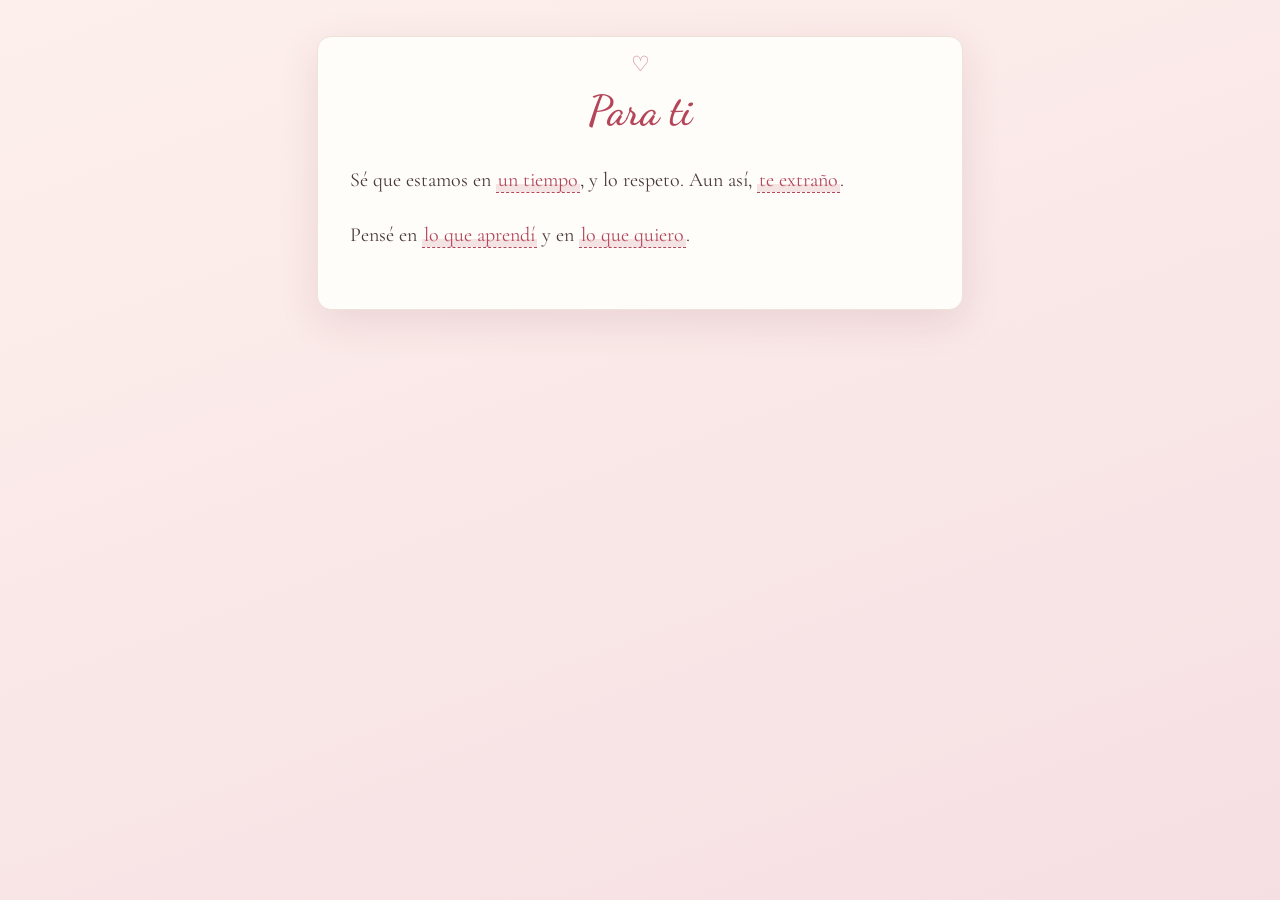
==== aprendi.html @ a267d31f "cambios" ====
<!DOCTYPE html>
<html lang="es">
<head>
  <meta charset="utf-8">
  <meta name="viewport" content="width=device-width, initial-scale=1">
  <meta name="robots" content="noindex">
  <title>Una carta para ti</title>
  <meta property="og:title" content="Una carta para ti">
  <meta property="og:description" content="Toca para abrirla">
  
  <link rel="preconnect" href="https://fonts.googleapis.com"> <!-- Acelera la conexión con Google Fonts -->
<link rel="preconnect" href="https://fonts.gstatic.com" crossorigin> <!-- Acelera la descarga de las fuentes -->
<link href="https://fonts.googleapis.com/css2?family=Cormorant+Garamond:ital,wght@0,400;0,600;1,400&family=Dancing+Script:wght@600&display=swap" rel="stylesheet"> <!-- Carga las fuentes Cormorant Garamond y Dancing Script --><link rel="stylesheet" href="estilo.css">
</head>
<body>
  <main>
    <h1>Para ti</h1>
    <p>Sé que estamos en <a href="tiempo.html">un tiempo</a>, y lo respeto.
       Aun así, <a href="extrano.html">te extraño</a>.</p>
    <p>Pensé en <a href="aprendi.html">lo que aprendí</a>
       y en <a href="quiero.html">lo que quiero</a>.</p>
  </main>
</body>
</html>
---- estilo.css ----
/* ===== Colores (modo claro) ===== */
:root {
  --fondo-1: #fdf0ec;                    /* color inicial del degradado de fondo */
  --fondo-2: #f6dfe3;                    /* color final del degradado de fondo */
  --papel: #fffdfa;                      /* color de la hoja */
  --texto: #4a3a3a;                      /* color del texto */
  --suave: #9a7b7b;                      /* textos secundarios */
  --acento: #b5465a;                     /* color de títulos y vínculos */
  --resalte: rgba(181, 70, 90, 0.14);    /* color del "resaltador" de los vínculos */
  --linea: #efe2d6;                      /* bordes finos */
}

/* ===== Colores (modo oscuro, si el celular lo usa) ===== */
@media (prefers-color-scheme: dark) {
  :root {
    --fondo-1: #1d1517;
    --fondo-2: #2a1b20;
    --papel: #2a2124;
    --texto: #f1e6e2;
    --suave: #b99a9a;
    --acento: #e58a9b;
    --resalte: rgba(229, 138, 155, 0.18);
    --linea: #3d3033;
  }
}

/* ===== Fondo y tipo de letra general ===== */
body {
  margin: 0;                                                        /* quita márgenes del navegador */
  min-height: 100vh;                                                /* el fondo cubre toda la pantalla */
  background: linear-gradient(160deg, var(--fondo-1), var(--fondo-2)) fixed; /* degradado que no se mueve al hacer scroll */
  color: var(--texto);                                              /* color del texto */
  font-family: "Cormorant Garamond", Georgia, serif;                /* letra elegante (si falla, usa Georgia) */
  font-size: 1.25rem;                                               /* tamaño base, esta fuente es pequeña */
  line-height: 1.75;                                                /* espacio entre renglones */
  display: flex;                                                    /* permite centrar la hoja */
  justify-content: center;                                          /* centra horizontalmente */
  overflow-x: hidden;                                               /* evita scroll lateral por los corazones */
}

/* ===== La hoja de la carta ===== */
main {
  position: relative;                    /* necesario para ponerla encima de los corazones */
  z-index: 1;                            /* la hoja queda por delante de los corazones */
  width: 100%;                           /* usa todo el ancho disponible... */
  max-width: 580px;                      /* ...hasta un máximo de 580px */
  margin: 36px 16px;                     /* separación con los bordes */
  padding: 44px 32px 36px;               /* espacio interior de la hoja */
  background: var(--papel);              /* color de la hoja */
  border: 1px solid var(--linea);        /* borde fino */
  border-radius: 14px;                   /* esquinas redondeadas */
  box-shadow: 0 12px 40px rgba(120, 50, 70, 0.12); /* sombra suave rosada */
  align-self: flex-start;                /* la hoja queda arriba, no estirada */
}

/* Corazón pequeño que adorna la parte superior de la hoja */
main::before {
  content: "♡";                          /* el símbolo */
  position: absolute;                    /* se posiciona respecto a la hoja */
  top: 10px;                             /* separación desde arriba */
  left: 50%;                             /* centrado horizontal... */
  transform: translateX(-50%);           /* ...ajustando su propio ancho */
  color: var(--acento);                  /* color de acento */
  font-size: 1.3rem;                     /* tamaño */
  opacity: 0.7;                          /* un poco transparente */
}

/* ===== Títulos ===== */
h1 {
  font-family: "Dancing Script", cursive; /* letra manuscrita */
  font-weight: 600;                       /* grosor */
  font-size: 2.6rem;                      /* tamaño grande */
  color: var(--acento);                   /* color de acento */
  text-align: center;                     /* centrado */
  margin: 6px 0 26px;                     /* espacios arriba y abajo */
  line-height: 1.2;                       /* altura de línea más ajustada */
}

/* ===== Párrafos ===== */
p {
  margin: 0 0 20px;                       /* espacio debajo de cada párrafo */
}

/* ===== Aparición suave de cada elemento, uno tras otro ===== */
main > * {
  opacity: 0;                             /* empiezan invisibles */
  animation: aparecer 0.9s ease forwards; /* se muestran con animación y se quedan visibles */
}
main > :nth-child(1) { animation-delay: 0.1s; } /* cada hijo entra un poco después */
main > :nth-child(2) { animation-delay: 0.6s; }
main > :nth-child(3) { animation-delay: 1.1s; }
main > :nth-child(4) { animation-delay: 1.6s; }
main > :nth-child(5) { animation-delay: 2.1s; }
main > :nth-child(6) { animation-delay: 2.6s; }
main > :nth-child(7) { animation-delay: 3.1s; }

@keyframes aparecer {                     /* define la animación de entrada */
  from { opacity: 0; transform: translateY(10px); } /* parte invisible y más abajo */
  to   { opacity: 1; transform: none; }             /* termina visible y en su sitio */
}

/* ===== Vínculos con efecto resaltador ===== */
a {
  color: var(--acento);                   /* color de acento */
  text-decoration: none;                  /* quita el subrayado normal */
  border-bottom: 1px dashed var(--acento);/* subrayado punteado propio */
  background: linear-gradient(var(--resalte), var(--resalte)) no-repeat 0 100% / 100% 35%; /* franja de resaltador abajo */
  transition: background-size 0.3s ease;  /* animación suave al pasar el dedo */
  padding: 0 2px;                         /* pequeño aire a los lados */
}
a:hover {
  background-size: 100% 100%;             /* el resaltador cubre toda la palabra */
}

/* ===== Botón "Volver a la carta" ===== */
.volver {
  display: inline-block;                  /* permite darle forma de botón */
  margin-top: 10px;                       /* separación con el texto */
  padding: 8px 18px;                      /* espacio interno */
  border: 1px solid var(--acento);        /* borde de acento */
  border-radius: 999px;                   /* forma de píldora */
  background: none;                       /* sin resaltador */
  font-size: 1rem;                        /* un poco más pequeño */
  transition: background 0.3s, color 0.3s;/* animación suave al pasar el dedo */
}
.volver:hover {
  background: var(--acento);              /* se rellena de color */
  color: var(--papel);                    /* el texto cambia al color de la hoja */
}

/* ===== Firma ===== */
.firma {
  font-family: "Dancing Script", cursive; /* letra manuscrita */
  font-size: 1.7rem;                      /* tamaño */
  color: var(--acento);                   /* color de acento */
  text-align: right;                      /* alineada a la derecha */
  margin-top: 28px;                       /* separación con el texto */
}

/* ===== Pista inferior ===== */
.pista {
  font-size: 0.95rem;                     /* letra pequeña */
  color: var(--suave);                    /* color discreto */
  text-align: center;                     /* centrada */
  margin-top: 26px;                       /* separación con el texto */
  padding-top: 14px;                      /* espacio bajo la línea */
  border-top: 1px solid var(--linea);     /* línea fina arriba */
}

/* ===== Corazones que suben flotando ===== */
.corazones {
  position: fixed;                        /* se quedan fijos en la pantalla */
  inset: 0;                               /* ocupan toda la pantalla */
  pointer-events: none;                   /* no bloquean los toques */
  z-index: 0;                             /* quedan detrás de la hoja */
  overflow: hidden;                       /* no se salen de la pantalla */
}
.corazones span {
  position: absolute;                     /* cada corazón se coloca por separado */
  bottom: -40px;                          /* empieza debajo de la pantalla */
  color: var(--acento);                   /* color de acento */
  opacity: 0;                             /* invisible hasta que empieza a subir */
  animation: subir linear infinite;       /* sube sin parar */
}
@keyframes subir {
  0%   { transform: translateY(0) rotate(0deg); opacity: 0; }           /* abajo e invisible */
  10%  { opacity: 0.35; }                                               /* aparece suavemente */
  100% { transform: translateY(-110vh) rotate(25deg); opacity: 0; }     /* sube hasta arriba y se desvanece */
}
/* Cada corazón con posición, tamaño y velocidad distintos */
.corazones span:nth-child(1) { left: 8%;  font-size: 20px; animation-duration: 14s; animation-delay: 0s; }
.corazones span:nth-child(2) { left: 22%; font-size: 14px; animation-duration: 18s; animation-delay: 3s; }
.corazones span:nth-child(3) { left: 38%; font-size: 24px; animation-duration: 16s; animation-delay: 6s; }
.corazones span:nth-child(4) { left: 55%; font-size: 16px; animation-duration: 20s; animation-delay: 1s; }
.corazones span:nth-child(5) { left: 70%; font-size: 22px; animation-duration: 15s; animation-delay: 8s; }
.corazones span:nth-child(6) { left: 84%; font-size: 15px; animation-duration: 19s; animation-delay: 4s; }
.corazones span:nth-child(7) { left: 94%; font-size: 18px; animation-duration: 17s; animation-delay: 10s; }

/* ===== Ajustes para celulares pequeños ===== */
@media (max-width: 480px) {
  main { padding: 40px 22px 30px; }      /* menos espacio interior */
  h1 { font-size: 2.2rem; }              /* título un poco más pequeño */
  body { font-size: 1.2rem; }            /* letra base un poco menor */
}

/* ===== Respeta a quien no quiere animaciones ===== */
@media (prefers-reduced-motion: reduce) {
  main > * { animation: none; opacity: 1; } /* muestra todo sin animar */
  .corazones { display: none; }             /* oculta los corazones */
}
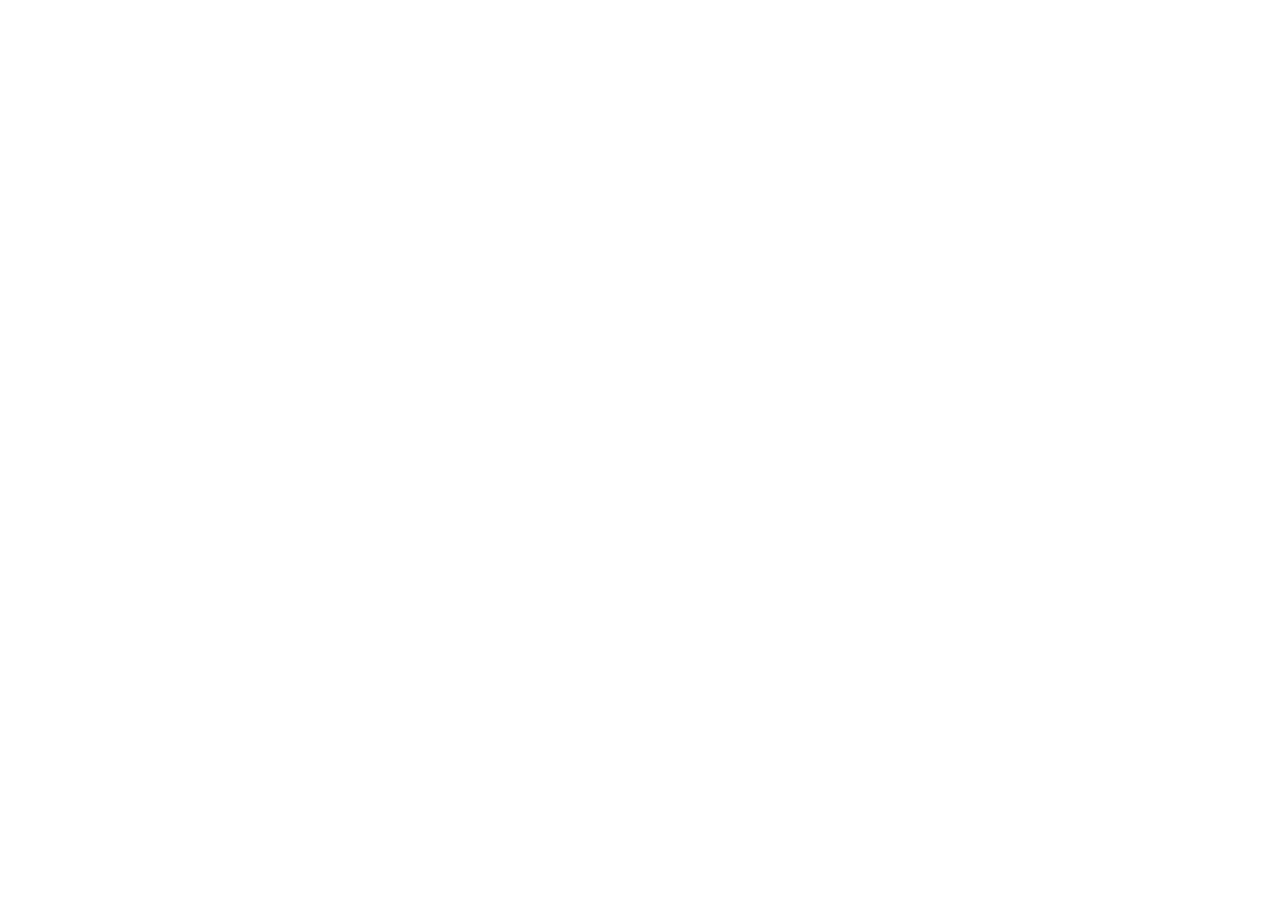
==== commit dad0999e: "cambios" ====
--- a/aprendi.html
+++ b/aprendi.html
@@ -14,11 +14,7 @@
 </head>
 <body>
   <main>
-    <h1>Para ti</h1>
-    <p>Sé que estamos en <a href="tiempo.html">un tiempo</a>, y lo respeto.
-       Aun así, <a href="extrano.html">te extraño</a>.</p>
-    <p>Pensé en <a href="aprendi.html">lo que aprendí</a>
-       y en <a href="quiero.html">lo que quiero</a>.</p>
+    
   </main>
 </body>
 </html>
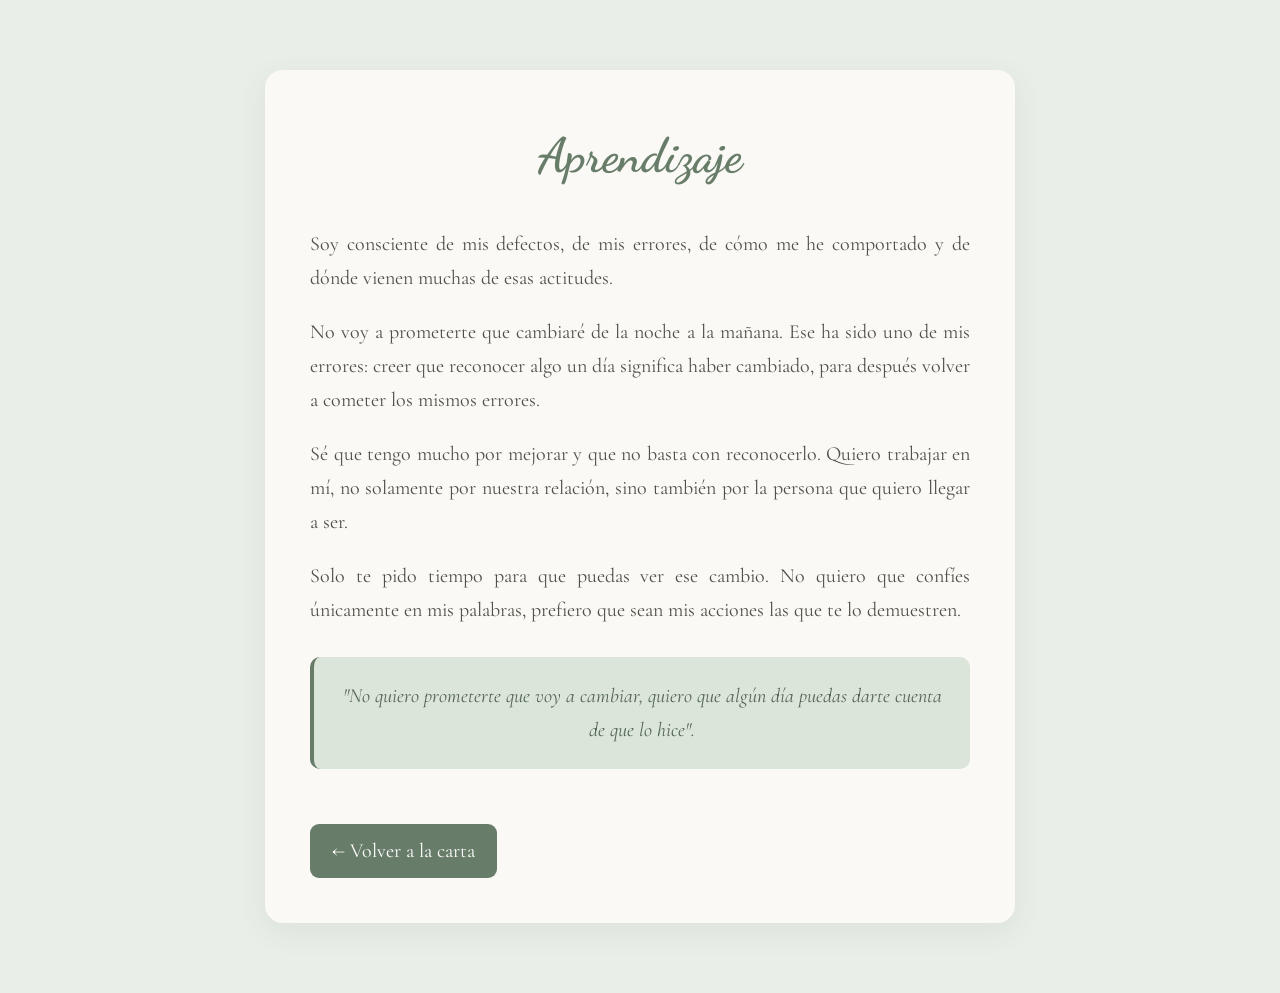
==== commit 0ba86b6d: "cambios" ====
--- a/aprendi.html
+++ b/aprendi.html
@@ -11,10 +11,48 @@
   <link rel="preconnect" href="https://fonts.googleapis.com"> <!-- Acelera la conexión con Google Fonts -->
 <link rel="preconnect" href="https://fonts.gstatic.com" crossorigin> <!-- Acelera la descarga de las fuentes -->
 <link href="https://fonts.googleapis.com/css2?family=Cormorant+Garamond:ital,wght@0,400;0,600;1,400&family=Dancing+Script:wght@600&display=swap" rel="stylesheet"> <!-- Carga las fuentes Cormorant Garamond y Dancing Script --><link rel="stylesheet" href="estilo.css">
+<link rel="stylesheet" href="estilo.css">
 </head>
 <body>
-  <main>
-    
-  </main>
+ 
+
+<main>
+    <h1>Aprendizaje</h1>
+
+    <p>
+        Soy consciente de mis defectos, de mis errores, de cómo me
+        he comportado y de dónde vienen muchas de esas actitudes.
+    </p>
+
+    <p>
+        No voy a prometerte que cambiaré de la noche a la mañana.
+        Ese ha sido uno de mis errores: creer que reconocer algo
+        un día significa haber cambiado, para después volver
+        a cometer los mismos errores.
+    </p>
+
+    <p>
+        Sé que tengo mucho por mejorar y que no basta con reconocerlo.
+        Quiero trabajar en mí, no solamente por nuestra relación,
+        sino también por la persona que quiero llegar a ser.
+    </p>
+
+    <p>
+        Solo te pido tiempo para que puedas ver ese cambio.
+        No quiero que confíes únicamente en mis palabras,
+        prefiero que sean mis acciones las que te lo demuestren.
+    </p>
+
+    <blockquote>
+        <p>
+            "No quiero prometerte que voy a cambiar,
+            quiero que algún día puedas darte cuenta de que lo hice".
+        </p>
+    </blockquote>
+
+    <a class="volver" href="index.html">← Volver a la carta</a>
+</main>
+
+
 </body>
 </html>
--- a/estilo.css
+++ b/estilo.css
@@ -0,0 +1,182 @@
+
+/* CONFIGURACIÓN GENERAL */
+
+* {
+    margin: 0;
+    padding: 0;
+    box-sizing: border-box;
+}
+
+body {
+    background-color: #E9EFE8;
+    color: #514F47;
+    font-family: 'Cormorant Garamond', serif;
+    font-size: 20px;
+    line-height: 1.7;
+    padding: 30px 15px;
+}
+
+/* CONTENEDOR PRINCIPAL */
+
+main {
+    max-width: 750px;
+    margin: 40px auto;
+    padding: 45px;
+    background-color: #FAF9F5;
+    border-radius: 18px;
+    box-shadow: 0 8px 30px rgba(65, 80, 65, 0.08);
+}
+
+/* TÍTULOS */
+
+h1 {
+    font-family: 'Dancing Script', cursive;
+    font-size: 48px;
+    color: #687D69;
+    text-align: center;
+    margin-bottom: 30px;
+}
+
+h2 {
+    color: #687D69;
+    font-size: 28px;
+    margin: 25px 0 12px;
+}
+
+h3 {
+    color: #687D69;
+    font-size: 24px;
+    margin: 25px 0 12px;
+}
+
+/* PÁRRAFOS */
+
+p {
+    margin-bottom: 20px;
+    text-align: justify;
+}
+
+/* SECCIONES */
+
+.punto {
+    background-color: #E9EFE8;
+    border-left: 4px solid #A8B9A5;
+    padding: 18px 22px;
+    margin: 22px 0;
+    border-radius: 10px;
+}
+
+.punto h2 {
+    margin-top: 0;
+}
+
+.punto p {
+    margin-bottom: 0;
+}
+
+/* FRASES DESTACADAS */
+
+blockquote {
+    background-color: #DCE5DA;
+    border-left: 4px solid #687D69;
+    padding: 22px;
+    margin: 30px 0;
+    border-radius: 10px;
+    color: #526653;
+    font-style: italic;
+}
+
+blockquote p {
+    text-align: center;
+    margin: 0;
+}
+
+/* MENÚ PRINCIPAL */
+
+.partes {
+    display: flex;
+    flex-direction: column;
+    gap: 14px;
+    margin-top: 25px;
+}
+
+.partes a {
+    display: block;
+    text-align: center;
+    text-decoration: none;
+    padding: 13px;
+    color: #526653;
+    background-color: #E9EFE8;
+    border: 1px solid #DCE5DA;
+    border-radius: 10px;
+    transition: 0.3s ease;
+}
+
+.partes a:hover {
+    background-color: #687D69;
+    color: white;
+    transform: translateY(-2px);
+}
+
+/* BOTÓN VOLVER */
+
+.volver {
+    display: inline-block;
+    margin-top: 25px;
+    padding: 10px 22px;
+    background-color: #687D69;
+    color: white;
+    text-decoration: none;
+    border-radius: 9px;
+    transition: 0.3s ease;
+}
+
+.volver:hover {
+    background-color: #526653;
+}
+
+/* ANIMACIÓN SUAVE */
+
+main {
+    animation: aparecer 0.7s ease;
+}
+
+@keyframes aparecer {
+    from {
+        opacity: 0;
+        transform: translateY(12px);
+    }
+
+    to {
+        opacity: 1;
+        transform: translateY(0);
+    }
+}
+
+/* DISEÑO PARA CELULARES */
+
+@media (max-width: 600px) {
+
+    body {
+        padding: 12px;
+        font-size: 18px;
+    }
+
+    main {
+        margin: 15px auto;
+        padding: 25px 20px;
+    }
+
+    h1 {
+        font-size: 42px;
+    }
+
+    h2 {
+        font-size: 25px;
+    }
+
+    h3 {
+        font-size: 22px;
+    }
+
+}
--- a/estilo.css
+++ b/estilo.css
@@ -0,0 +1,182 @@
+
+/* CONFIGURACIÓN GENERAL */
+
+* {
+    margin: 0;
+    padding: 0;
+    box-sizing: border-box;
+}
+
+body {
+    background-color: #E9EFE8;
+    color: #514F47;
+    font-family: 'Cormorant Garamond', serif;
+    font-size: 20px;
+    line-height: 1.7;
+    padding: 30px 15px;
+}
+
+/* CONTENEDOR PRINCIPAL */
+
+main {
+    max-width: 750px;
+    margin: 40px auto;
+    padding: 45px;
+    background-color: #FAF9F5;
+    border-radius: 18px;
+    box-shadow: 0 8px 30px rgba(65, 80, 65, 0.08);
+}
+
+/* TÍTULOS */
+
+h1 {
+    font-family: 'Dancing Script', cursive;
+    font-size: 48px;
+    color: #687D69;
+    text-align: center;
+    margin-bottom: 30px;
+}
+
+h2 {
+    color: #687D69;
+    font-size: 28px;
+    margin: 25px 0 12px;
+}
+
+h3 {
+    color: #687D69;
+    font-size: 24px;
+    margin: 25px 0 12px;
+}
+
+/* PÁRRAFOS */
+
+p {
+    margin-bottom: 20px;
+    text-align: justify;
+}
+
+/* SECCIONES */
+
+.punto {
+    background-color: #E9EFE8;
+    border-left: 4px solid #A8B9A5;
+    padding: 18px 22px;
+    margin: 22px 0;
+    border-radius: 10px;
+}
+
+.punto h2 {
+    margin-top: 0;
+}
+
+.punto p {
+    margin-bottom: 0;
+}
+
+/* FRASES DESTACADAS */
+
+blockquote {
+    background-color: #DCE5DA;
+    border-left: 4px solid #687D69;
+    padding: 22px;
+    margin: 30px 0;
+    border-radius: 10px;
+    color: #526653;
+    font-style: italic;
+}
+
+blockquote p {
+    text-align: center;
+    margin: 0;
+}
+
+/* MENÚ PRINCIPAL */
+
+.partes {
+    display: flex;
+    flex-direction: column;
+    gap: 14px;
+    margin-top: 25px;
+}
+
+.partes a {
+    display: block;
+    text-align: center;
+    text-decoration: none;
+    padding: 13px;
+    color: #526653;
+    background-color: #E9EFE8;
+    border: 1px solid #DCE5DA;
+    border-radius: 10px;
+    transition: 0.3s ease;
+}
+
+.partes a:hover {
+    background-color: #687D69;
+    color: white;
+    transform: translateY(-2px);
+}
+
+/* BOTÓN VOLVER */
+
+.volver {
+    display: inline-block;
+    margin-top: 25px;
+    padding: 10px 22px;
+    background-color: #687D69;
+    color: white;
+    text-decoration: none;
+    border-radius: 9px;
+    transition: 0.3s ease;
+}
+
+.volver:hover {
+    background-color: #526653;
+}
+
+/* ANIMACIÓN SUAVE */
+
+main {
+    animation: aparecer 0.7s ease;
+}
+
+@keyframes aparecer {
+    from {
+        opacity: 0;
+        transform: translateY(12px);
+    }
+
+    to {
+        opacity: 1;
+        transform: translateY(0);
+    }
+}
+
+/* DISEÑO PARA CELULARES */
+
+@media (max-width: 600px) {
+
+    body {
+        padding: 12px;
+        font-size: 18px;
+    }
+
+    main {
+        margin: 15px auto;
+        padding: 25px 20px;
+    }
+
+    h1 {
+        font-size: 42px;
+    }
+
+    h2 {
+        font-size: 25px;
+    }
+
+    h3 {
+        font-size: 22px;
+    }
+
+}
